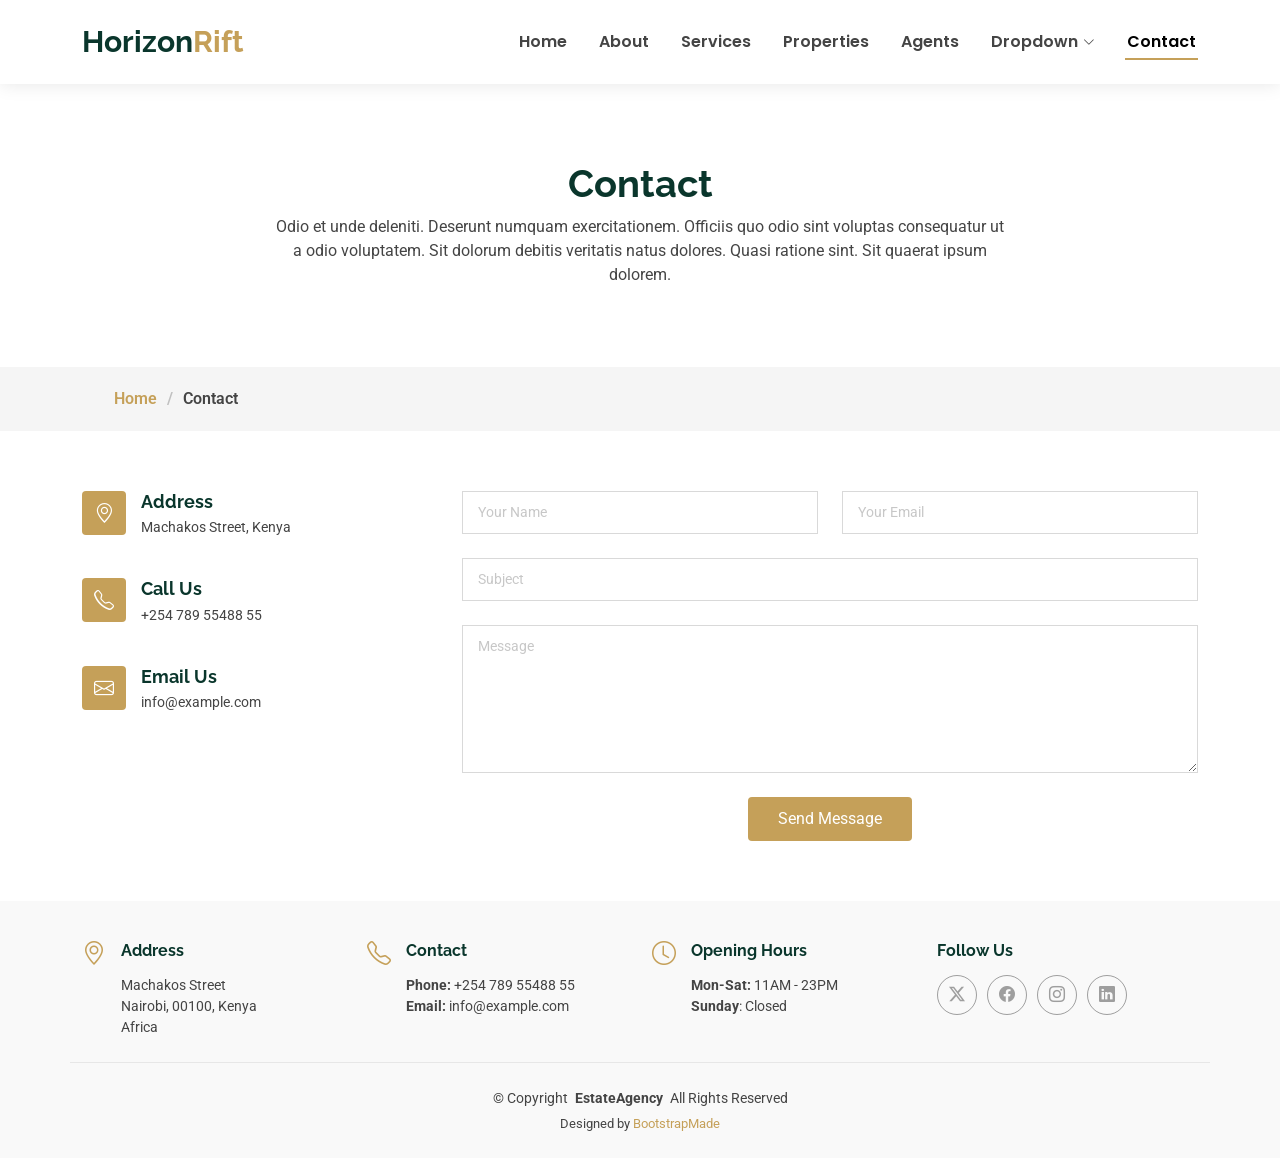
==== contact.html @ 794c617f "Fixed hosting directory paths globally" ====
<!DOCTYPE html>
<html lang="en">

<head>
  <meta charset="utf-8">
  <meta content="width=device-width, initial-scale=1.0" name="viewport">
  <title>Contact - Horizon Rift Properties</title>
  <meta name="description" content="">
  <meta name="keywords" content="">

  <!-- Favicons -->
  <link href="assets/img/favicon.png" rel="icon">
  <link href="assets/img/apple-touch-icon.png" rel="apple-touch-icon">

  <!-- Fonts -->
  <link href="https://fonts.googleapis.com" rel="preconnect">
  <link href="https://fonts.gstatic.com" rel="preconnect" crossorigin>
  <link href="https://fonts.googleapis.com/css2?family=Roboto:ital,wght@0,100;0,300;0,400;0,500;0,700;0,900;1,100;1,300;1,400;1,500;1,700;1,900&family=Poppins:ital,wght@0,100;0,200;0,300;0,400;0,500;0,600;0,700;0,800;0,900;1,100;1,200;1,300;1,400;1,500;1,600;1,700;1,800;1,900&family=Raleway:ital,wght@0,100;0,200;0,300;0,400;0,500;0,600;0,700;0,800;0,900;1,100;1,200;1,300;1,400;1,500;1,600;1,700;1,800;1,900&display=swap" rel="stylesheet">

  <!-- Vendor CSS Files -->
  <link href="assets/vendor/bootstrap/css/bootstrap.min.css" rel="stylesheet">
  <link href="assets/vendor/bootstrap-icons/bootstrap-icons.css" rel="stylesheet">
  <link href="assets/vendor/aos/aos.css" rel="stylesheet">
  <link href="assets/vendor/fontawesome-free/css/all.min.css" rel="stylesheet">
  <link href="assets/vendor/swiper/swiper-bundle.min.css" rel="stylesheet">

  <!-- Main CSS File -->
  <link href="assets/css/main.css" rel="stylesheet">

  <!-- =======================================================
  * Template Name: Horizon Rift Properties
  * Template URL: https://bootstrapmade.com/real-estate-agency-bootstrap-template/
  * Updated: Apr 08 2026 with Bootstrap v5.3.8
  * Author: BootstrapMade.com
  * License: https://bootstrapmade.com/license/
  ======================================================== -->
</head>

<body class="contact-page">

  <header id="header" class="header d-flex align-items-center fixed-top">
    <div class="container-fluid container-xl position-relative d-flex align-items-center justify-content-between">

      <a href="index.html" class="logo d-flex align-items-center">
        <!-- Uncomment the line below if you also wish to use an image logo -->
        <!-- <img src="assets/img/logo.png" alt=""> -->
        <h1 class="sitename">Horizon<span>Rift</span></h1>
      </a>

      <nav id="navmenu" class="navmenu">
        <ul>
          <li><a href="index.html">Home</a></li>
          <li><a href="about.html">About</a></li>
          <li><a href="services.html">Services</a></li>
          <li><a href="properties.html">Properties</a></li>
          <li><a href="agents.html">Agents</a></li>
          <li class="dropdown"><a href="#"><span>Dropdown</span> <i class="bi bi-chevron-down toggle-dropdown"></i></a>
            <ul>
              <li><a href="#">Dropdown 1</a></li>
              <li class="dropdown"><a href="#"><span>Deep Dropdown</span> <i class="bi bi-chevron-down toggle-dropdown"></i></a>
                <ul>
                  <li><a href="#">Deep Dropdown 1</a></li>
                  <li><a href="#">Deep Dropdown 2</a></li>
                  <li><a href="#">Deep Dropdown 3</a></li>
                  <li><a href="#">Deep Dropdown 4</a></li>
                  <li><a href="#">Deep Dropdown 5</a></li>
                </ul>
              </li>
              <li><a href="#">Dropdown 2</a></li>
              <li><a href="#">Dropdown 3</a></li>
              <li><a href="#">Dropdown 4</a></li>
            </ul>
          </li>
          <li><a href="contact.html" class="active">Contact</a></li>
        </ul>
        <i class="mobile-nav-toggle d-xl-none bi bi-list"></i>
      </nav>

    </div>
  </header>

  <main class="main">

    <!-- Page Title -->
    <div class="page-title" data-aos="fade">
      <div class="heading">
        <div class="container">
          <div class="row d-flex justify-content-center text-center">
            <div class="col-lg-8">
              <h1>Contact</h1>
              <p class="mb-0">Odio et unde deleniti. Deserunt numquam exercitationem. Officiis quo odio sint voluptas consequatur ut a odio voluptatem. Sit dolorum debitis veritatis natus dolores. Quasi ratione sint. Sit quaerat ipsum dolorem.</p>
            </div>
          </div>
        </div>
      </div>
      <nav class="breadcrumbs">
        <div class="container">
          <ol>
            <li><a href="index.html">Home</a></li>
            <li class="current">Contact</li>
          </ol>
        </div>
      </nav>
    </div><!-- End Page Title -->

    <!-- Contact Section -->
    <section id="contact" class="contact section">

      <div class="container" data-aos="fade-up" data-aos-delay="100">
        
        <div class="row gy-4">

          <div class="col-lg-4">
            <div class="info-item d-flex" data-aos="fade-up" data-aos-delay="300">
              <i class="bi bi-geo-alt flex-shrink-0"></i>
              <div>
                <h3>Address</h3>
                <p class="mb-0">Machakos Street, Kenya</p>
              </div>
            </div><!-- End Info Item -->

            <div class="info-item d-flex" data-aos="fade-up" data-aos-delay="400">
              <i class="bi bi-telephone flex-shrink-0"></i>
              <div>
                <h3>Call Us</h3>
                <p><a href="tel:+2547895488" style="color: inherit; text-decoration: none;">+254 789 55488 55</a></p>
              </div>
            </div><!-- End Info Item -->

            <div class="info-item d-flex" data-aos="fade-up" data-aos-delay="500">
              <i class="bi bi-envelope flex-shrink-0"></i>
              <div>
                <h3>Email Us</h3>
                <p><a href="mailto:info@example.com" style="color: inherit; text-decoration: none;">info@example.com</a></p>
              </div>
            </div><!-- End Info Item -->

          </div>

          <div class="col-lg-8">
            <form action="forms/contact.php" method="post" class="php-email-form" data-aos="fade-up" data-aos-delay="200">
              <div class="row gy-4">

                <div class="col-md-6">
                  <input type="text" name="name" class="form-control" placeholder="Your Name" required="">
                </div>

                <div class="col-md-6 ">
                  <input type="email" class="form-control" name="email" placeholder="Your Email" required="">
                </div>

                <div class="col-md-12">
                  <input type="text" class="form-control" name="subject" placeholder="Subject" required="">
                </div>

                <div class="col-md-12">
                  <textarea class="form-control" name="message" rows="6" placeholder="Message" required=""></textarea>
                </div>

                <div class="col-md-12 text-center">
                  <div class="loading">Loading</div>
                  <div class="error-message"></div>
                  <div class="sent-message">Your message has been sent. Thank you!</div>

                  <button type="submit">Send Message</button>
                </div>

              </div>
            </form>
          </div><!-- End Contact Form -->

        </div>

      </div>

    </section><!-- /Contact Section -->

  </main>

  <footer id="footer" class="footer light-background">

    <div class="container">
      <div class="row gy-3">
        <div class="col-lg-3 col-md-6 d-flex">
          <i class="bi bi-geo-alt icon"></i>
          <div class="address">
            <h4>Address</h4>
            <p>Machakos Street</p>
            <p>Nairobi, 00100, Kenya</p>
            <p>Africa</p>
          </div>

        </div>

        <div class="col-lg-3 col-md-6 d-flex">
          <i class="bi bi-telephone icon"></i>
          <div>
            <h4>Contact</h4>
            <p>
              <strong>Phone:</strong> <span>+254 789 55488 55</span><br>
              <strong>Email:</strong> <span>info@example.com</span><br>
            </p>
          </div>
        </div>

        <div class="col-lg-3 col-md-6 d-flex">
          <i class="bi bi-clock icon"></i>
          <div>
            <h4>Opening Hours</h4>
            <p>
              <strong>Mon-Sat:</strong> <span>11AM - 23PM</span><br>
              <strong>Sunday</strong>: <span>Closed</span>
            </p>
          </div>
        </div>

        <div class="col-lg-3 col-md-6">
          <h4>Follow Us</h4>
          <div class="social-links d-flex">
            <a href="#" class="twitter"><i class="bi bi-twitter-x"></i></a>
            <a href="#" class="facebook"><i class="bi bi-facebook"></i></a>
            <a href="#" class="instagram"><i class="bi bi-instagram"></i></a>
            <a href="#" class="linkedin"><i class="bi bi-linkedin"></i></a>
          </div>
        </div>

      </div>
    </div>

    <div class="container copyright text-center mt-4">
      <p>© <span>Copyright</span> <strong class="px-1 sitename">EstateAgency</strong> <span>All Rights Reserved</span></p>
      <div class="credits">
        <!-- All the links in the footer should remain intact. -->
        <!-- You can delete the links only if you've purchased the pro version. -->
        <!-- Licensing information: https://bootstrapmade.com/license/ -->
        <!-- Purchase the pro version with working PHP/AJAX contact form: [buy-url] -->
        Designed by <a href="https://bootstrapmade.com/">BootstrapMade</a>
      </div>
    </div>

  </footer>

  <!-- Scroll Top -->
  <a href="#" id="scroll-top" class="scroll-top d-flex align-items-center justify-content-center"><i class="bi bi-arrow-up-short"></i></a>

  <!-- Preloader -->
  <div id="preloader"></div>

  <!-- Vendor JS Files -->
  <script src="assets/vendor/bootstrap/js/bootstrap.bundle.min.js"></script>
  <script src="assets/vendor/php-email-form/validate.js"></script>
  <script src="assets/vendor/aos/aos.js"></script>
  <script src="assets/vendor/swiper/swiper-bundle.min.js"></script>
  <script src="assets/vendor/purecounter/purecounter_vanilla.js"></script>

  <!-- Main JS File -->
  <script src="assets/js/main.js"></script>

</body>

</html>
---- assets/css/main.css ----
/**
* Template Name: EstateAgency
* Template URL: https://bootstrapmade.com/real-estate-agency-bootstrap-template/
* Updated: Aug 09 2024 with Bootstrap v5.3.3
* Author: BootstrapMade.com
* License: https://bootstrapmade.com/license/
*/

/*--------------------------------------------------------------
# Font & Color Variables
# Help: https://bootstrapmade.com/color-system/
--------------------------------------------------------------*/
/* Fonts */
:root {
  --default-font: "Roboto",  system-ui, -apple-system, "Segoe UI", Roboto, "Helvetica Neue", Arial, "Noto Sans", "Liberation Sans", sans-serif, "Apple Color Emoji", "Segoe UI Emoji", "Segoe UI Symbol", "Noto Color Emoji";
  --heading-font: "Raleway",  sans-serif;
  --nav-font: "Poppins",  sans-serif;
}

/* Global Colors - The following color variables are used throughout the website. Updating them here will change the color scheme of the entire website */
:root { 
  --background-color: #ffffff; /* Background color for the entire website, including individual sections */
  --default-color: #444444; /* Default color used for the majority of the text content across the entire website */
  --heading-color: #0a362c; /* Color for headings, subheadings and title throughout the website */
  --accent-color: #c5a059; /* Accent color that represents your brand on the website. It's used for buttons, links, and other elements that need to stand out */
  --surface-color: #ffffff; /* The surface color is used as a background of boxed elements within sections, such as cards, icon boxes, or other elements that require a visual separation from the global background. */
  --contrast-color: #ffffff; /* Contrast color for text, ensuring readability against backgrounds of accent, heading, or default colors. */
}

/* Nav Menu Colors - The following color variables are used specifically for the navigation menu. They are separate from the global colors to allow for more customization options */
:root {
  --nav-color: #444444;  /* The default color of the main navmenu links */
  --nav-hover-color: #000000; /* Applied to main navmenu links when they are hovered over or active */
  --nav-mobile-background-color: #ffffff; /* Used as the background color for mobile navigation menu */
  --nav-dropdown-background-color: #ffffff; /* Used as the background color for dropdown items that appear when hovering over primary navigation items */
  --nav-dropdown-color: #444444; /* Used for navigation links of the dropdown items in the navigation menu. */
  --nav-dropdown-hover-color: #c5a059; /* Similar to --nav-hover-color, this color is applied to dropdown navigation links when they are hovered over. */
}

/* Color Presets - These classes override global colors when applied to any section or element, providing reuse of the sam color scheme. */

.light-background {
  --background-color: #f9f9f9;
  --surface-color: #ffffff;
}

.dark-background {
  --background-color: #060606;
  --default-color: #ffffff;
  --heading-color: #ffffff;
  --surface-color: #252525;
  --contrast-color: #ffffff;
}

/* Smooth scroll */
:root {
  scroll-behavior: smooth;
}

/*--------------------------------------------------------------
# General Styling & Shared Classes
--------------------------------------------------------------*/
body {
  color: var(--default-color);
  background-color: var(--background-color);
  font-family: var(--default-font);
}

a {
  color: var(--accent-color);
  text-decoration: none;
  transition: 0.3s;
}

a:hover {
  color: color-mix(in srgb, var(--accent-color), transparent 25%);
  text-decoration: none;
}

h1,
h2,
h3,
h4,
h5,
h6 {
  color: var(--heading-color);
  font-family: var(--heading-font);
}

/* PHP Email Form Messages
------------------------------*/
.php-email-form .error-message {
  display: none;
  background: #df1529;
  color: #ffffff;
  text-align: left;
  padding: 15px;
  margin-bottom: 24px;
  font-weight: 600;
}

.php-email-form .sent-message {
  display: none;
  color: #ffffff;
  background: #059652;
  text-align: center;
  padding: 15px;
  margin-bottom: 24px;
  font-weight: 600;
}

.php-email-form .loading {
  display: none;
  background: var(--surface-color);
  text-align: center;
  padding: 15px;
  margin-bottom: 24px;
}

.php-email-form .loading:before {
  content: "";
  display: inline-block;
  border-radius: 50%;
  width: 24px;
  height: 24px;
  margin: 0 10px -6px 0;
  border: 3px solid var(--accent-color);
  border-top-color: var(--surface-color);
  animation: php-email-form-loading 1s linear infinite;
}

@keyframes php-email-form-loading {
  0% {
    transform: rotate(0deg);
  }

  100% {
    transform: rotate(360deg);
  }
}

/*--------------------------------------------------------------
# Global Header
--------------------------------------------------------------*/
.header {
  color: var(--default-color);
  background-color: var(--background-color);
  padding: 15px 0;
  transition: all 0.5s;
  z-index: 997;
  box-shadow: 0px 0 18px rgba(0, 0, 0, 0.1);
}

.header .logo {
  line-height: 1;
}

.header .logo img {
  max-height: 32px;
  margin-right: 8px;
}

.header .logo h1 {
  font-size: 30px;
  margin: 0;
  font-weight: 700;
  color: var(--heading-color);
}

.header .logo h1 span {
  color: var(--accent-color);
}

/*--------------------------------------------------------------
# Navigation Menu
--------------------------------------------------------------*/
/* Desktop Navigation */
@media (min-width: 1200px) {
  .navmenu {
    padding: 0;
  }

  .navmenu ul {
    margin: 0;
    padding: 0;
    display: flex;
    list-style: none;
    align-items: center;
  }

  .navmenu li {
    position: relative;
  }

  .navmenu>ul>li {
    white-space: nowrap;
    padding: 15px 14px;
  }

  .navmenu>ul>li:last-child {
    padding-right: 0;
  }

  .navmenu a,
  .navmenu a:focus {
    color: var(--nav-color);
    font-size: 16px;
    padding: 0 2px;
    font-family: var(--nav-font);
    font-weight: 600;
    display: flex;
    align-items: center;
    justify-content: space-between;
    white-space: nowrap;
    transition: 0.3s;
    position: relative;
  }

  .navmenu a i,
  .navmenu a:focus i {
    font-size: 12px;
    line-height: 0;
    margin-left: 5px;
    transition: 0.3s;
  }

  .navmenu>ul>li>a:before {
    content: "";
    position: absolute;
    width: 100%;
    height: 2px;
    bottom: -6px;
    left: 0;
    background-color: var(--accent-color);
    visibility: hidden;
    width: 0px;
    transition: all 0.3s ease-in-out 0s;
  }

  .navmenu a:hover:before,
  .navmenu li:hover>a:before,
  .navmenu .active:before {
    visibility: visible;
    width: 100%;
  }

  .navmenu li:hover>a,
  .navmenu .active,
  .navmenu .active:focus {
    color: var(--nav-hover-color);
  }

  .navmenu .dropdown ul {
    margin: 0;
    padding: 10px 0;
    background: var(--nav-dropdown-background-color);
    display: block;
    position: absolute;
    visibility: hidden;
    left: 14px;
    top: 130%;
    opacity: 0;
    transition: 0.3s;
    border-radius: 4px;
    z-index: 99;
    box-shadow: 0px 0px 30px rgba(0, 0, 0, 0.1);
  }

  .navmenu .dropdown ul li {
    min-width: 200px;
  }

  .navmenu .dropdown ul a {
    padding: 10px 20px;
    font-size: 15px;
    text-transform: none;
    color: var(--nav-dropdown-color);
  }

  .navmenu .dropdown ul a i {
    font-size: 12px;
  }

  .navmenu .dropdown ul a:hover,
  .navmenu .dropdown ul .active:hover,
  .navmenu .dropdown ul li:hover>a {
    color: var(--nav-dropdown-hover-color);
  }

  .navmenu .dropdown:hover>ul {
    opacity: 1;
    top: 100%;
    visibility: visible;
  }

  .navmenu .dropdown .dropdown ul {
    top: 0;
    left: -90%;
    visibility: hidden;
  }

  .navmenu .dropdown .dropdown:hover>ul {
    opacity: 1;
    top: 0;
    left: -100%;
    visibility: visible;
  }
}

/* Mobile Navigation */
@media (max-width: 1199px) {
  .mobile-nav-toggle {
    color: var(--nav-color);
    font-size: 28px;
    line-height: 0;
    margin-right: 10px;
    cursor: pointer;
    transition: color 0.3s;
  }

  .navmenu {
    padding: 0;
    z-index: 9997;
  }

  .navmenu ul {
    display: none;
    list-style: none;
    position: absolute;
    inset: 60px 20px 20px 20px;
    padding: 10px 0;
    margin: 0;
    border-radius: 6px;
    background-color: var(--nav-mobile-background-color);
    border: 1px solid color-mix(in srgb, var(--default-color), transparent 90%);
    box-shadow: none;
    overflow-y: auto;
    transition: 0.3s;
    z-index: 9998;
  }

  .navmenu a,
  .navmenu a:focus {
    color: var(--nav-dropdown-color);
    padding: 10px 20px;
    font-family: var(--nav-font);
    font-size: 17px;
    font-weight: 500;
    display: flex;
    align-items: center;
    justify-content: space-between;
    white-space: nowrap;
    transition: 0.3s;
  }

  .navmenu a i,
  .navmenu a:focus i {
    font-size: 12px;
    line-height: 0;
    margin-left: 5px;
    width: 30px;
    height: 30px;
    display: flex;
    align-items: center;
    justify-content: center;
    border-radius: 50%;
    transition: 0.3s;
    background-color: color-mix(in srgb, var(--accent-color), transparent 90%);
  }

  .navmenu a i:hover,
  .navmenu a:focus i:hover {
    background-color: var(--accent-color);
    color: var(--contrast-color);
  }

  .navmenu a:hover,
  .navmenu .active,
  .navmenu .active:focus {
    color: var(--nav-dropdown-hover-color);
  }

  .navmenu .active i,
  .navmenu .active:focus i {
    background-color: var(--accent-color);
    color: var(--contrast-color);
    transform: rotate(180deg);
  }

  .navmenu .dropdown ul {
    position: static;
    display: none;
    z-index: 99;
    padding: 10px 0;
    margin: 10px 20px;
    background-color: var(--nav-dropdown-background-color);
    transition: all 0.5s ease-in-out;
  }

  .navmenu .dropdown ul ul {
    background-color: rgba(33, 37, 41, 0.1);
  }

  .navmenu .dropdown>.dropdown-active {
    display: block;
    background-color: rgba(33, 37, 41, 0.03);
  }

  .mobile-nav-active {
    overflow: hidden;
  }

  .mobile-nav-active .mobile-nav-toggle {
    color: #fff;
    position: absolute;
    font-size: 32px;
    top: 15px;
    right: 15px;
    margin-right: 0;
    z-index: 9999;
  }

  .mobile-nav-active .navmenu {
    position: fixed;
    overflow: hidden;
    inset: 0;
    background: rgba(33, 37, 41, 0.8);
    transition: 0.3s;
  }

  .mobile-nav-active .navmenu>ul {
    display: block;
  }
}

/*--------------------------------------------------------------
# Global Footer
--------------------------------------------------------------*/
.footer {
  color: var(--default-color);
  background-color: var(--background-color);
  font-size: 14px;
  padding: 40px 0 0 0;
  position: relative;
}

.footer .icon {
  color: var(--accent-color);
  margin-right: 15px;
  font-size: 24px;
  line-height: 0;
}

.footer h4 {
  font-size: 16px;
  font-weight: 700;
  margin-bottom: 15px;
}

.footer .address p {
  margin-bottom: 0px;
}

.footer .social-links a {
  display: flex;
  align-items: center;
  justify-content: center;
  width: 40px;
  height: 40px;
  border-radius: 50%;
  border: 1px solid color-mix(in srgb, var(--default-color), transparent 50%);
  font-size: 16px;
  color: color-mix(in srgb, var(--default-color), transparent 50%);
  margin-right: 10px;
  transition: 0.3s;
}

.footer .social-links a:hover {
  color: var(--accent-color);
  border-color: var(--accent-color);
}

.footer .copyright {
  padding: 25px 0;
  border-top: 1px solid color-mix(in srgb, var(--default-color), transparent 90%);
}

.footer .copyright p {
  margin-bottom: 0;
}

.footer .credits {
  margin-top: 5px;
  font-size: 13px;
}

/*--------------------------------------------------------------
# Preloader
--------------------------------------------------------------*/
#preloader {
  position: fixed;
  inset: 0;
  z-index: 999999;
  overflow: hidden;
  background: var(--background-color);
  transition: all 0.6s ease-out;
}

#preloader:before {
  content: "";
  position: fixed;
  top: calc(50% - 30px);
  left: calc(50% - 30px);
  border: 6px solid #ffffff;
  border-color: var(--accent-color) transparent var(--accent-color) transparent;
  border-radius: 50%;
  width: 60px;
  height: 60px;
  animation: animate-preloader 1.5s linear infinite;
}

@keyframes animate-preloader {
  0% {
    transform: rotate(0deg);
  }

  100% {
    transform: rotate(360deg);
  }
}

/*--------------------------------------------------------------
# Scroll Top Button
--------------------------------------------------------------*/
.scroll-top {
  position: fixed;
  visibility: hidden;
  opacity: 0;
  right: 15px;
  bottom: 15px;
  z-index: 99999;
  background-color: var(--accent-color);
  width: 40px;
  height: 40px;
  border-radius: 4px;
  transition: all 0.4s;
}

.scroll-top i {
  font-size: 24px;
  color: var(--contrast-color);
  line-height: 0;
}

.scroll-top:hover {
  background-color: color-mix(in srgb, var(--accent-color), transparent 20%);
  color: var(--contrast-color);
}

.scroll-top.active {
  visibility: visible;
  opacity: 1;
}

/*--------------------------------------------------------------
# Disable aos animation delay on mobile devices
--------------------------------------------------------------*/
@media screen and (max-width: 768px) {
  [data-aos-delay] {
    transition-delay: 0 !important;
  }
}

/*--------------------------------------------------------------
# Global Page Titles & Breadcrumbs
--------------------------------------------------------------*/
.page-title {
  color: var(--default-color);
  background-color: var(--background-color);
  position: relative;
}

.page-title .heading {
  padding: 160px 0 80px 0;
  border-top: 1px solid color-mix(in srgb, var(--default-color), transparent 90%);
}

.page-title .heading h1 {
  font-size: 38px;
  font-weight: 700;
}

.page-title nav {
  background-color: color-mix(in srgb, var(--default-color), transparent 95%);
  padding: 20px 0;
}

.page-title nav ol {
  display: flex;
  flex-wrap: wrap;
  list-style: none;
  margin: 0;
  font-size: 16px;
  font-weight: 600;
}

.page-title nav ol li+li {
  padding-left: 10px;
}

.page-title nav ol li+li::before {
  content: "/";
  display: inline-block;
  padding-right: 10px;
  color: color-mix(in srgb, var(--default-color), transparent 70%);
}

/*--------------------------------------------------------------
# Global Sections
--------------------------------------------------------------*/
section,
.section {
  color: var(--default-color);
  background-color: var(--background-color);
  padding: 60px 0;
  scroll-margin-top: 90px;
  overflow: clip;
}

@media (max-width: 1199px) {

  section,
  .section {
    scroll-margin-top: 66px;
  }
}

/*--------------------------------------------------------------
# Global Section Titles
--------------------------------------------------------------*/
.section-title {
  text-align: center;
  padding-bottom: 60px;
  position: relative;
}

.section-title h2 {
  font-size: 32px;
  font-weight: 700;
  margin-bottom: 15px;
}

.section-title p {
  margin-bottom: 0;
}

/*--------------------------------------------------------------
# Hero Section
--------------------------------------------------------------*/
.hero {
  padding: 0;
}

.hero .carousel {
  width: 100%;
  min-height: 100vh;
  padding: 0;
  margin: 0;
  background-color: var(--background-color);
  position: relative;
  overflow: hidden;
}

.hero img {
  position: absolute;
  inset: 0;
  display: block;
  width: 100%;
  height: 100%;
  object-fit: cover;
  z-index: 1;
}

.hero .carousel-item {
  position: absolute;
  inset: 0;
  background-size: cover;
  background-position: center;
  background-repeat: no-repeat;
  overflow: hidden;
}

.hero .carousel-item:before {
  content: "";
  background: color-mix(in srgb, var(--background-color), transparent 60%);
  position: absolute;
  inset: 0;
  z-index: 2;
}

.hero .carousel-container {
  position: absolute;
  inset: 90px 100px;
  display: flex;
  justify-content: center;
  align-items: center;
  flex-direction: column;
  z-index: 3;
}

@media (max-width: 575px) {
  .hero .carousel-container {
    inset: 90px 50px;
  }
}

.hero h2 {
  margin-bottom: 30px;
  font-size: 56px;
  font-weight: 900;
  text-transform: uppercase;
}

.hero h2 span {
  color: var(--accent-color);
}

@media (max-width: 768px) {
  .hero h2 {
    font-size: 30px;
  }
}

.hero .btn-get-started {
  color: var(--contrast-color);
  font-family: var(--heading-font);
  font-weight: 600;
  font-size: 18px;
  letter-spacing: 1px;
  text-transform: uppercase;
  display: inline-block;
  padding: 10px 40px;
  border-radius: 50px;
  transition: 0.5s;
  margin: 10px 0;
  align-self: flex-start;
  flex-shrink: 0;
  border: 2px solid var(--accent-color);
}

.hero .btn-get-started:hover {
  background: color-mix(in srgb, var(--accent-color), transparent 20%);
}

.hero .carousel-control-prev,
.hero .carousel-control-next {
  width: 10%;
  transition: 0.3s;
  opacity: 0.5;
  z-index: 3;
}

.hero .carousel-control-prev:focus,
.hero .carousel-control-next:focus {
  opacity: 0.5;
}

.hero .carousel-control-prev:hover,
.hero .carousel-control-next:hover {
  opacity: 0.9;
}

@media (min-width: 1024px) {

  .hero .carousel-control-prev,
  .hero .carousel-control-next {
    width: 5%;
  }
}

.hero .carousel-control-next-icon,
.hero .carousel-control-prev-icon {
  background: none;
  font-size: 32px;
  line-height: 1;
}

.hero .carousel-indicators {
  list-style: none;
}

.hero .carousel-indicators li {
  cursor: pointer;
  opacity: 1;
  height: 6px;
  width: 20px;
  transition: 0.3s;
  padding: 0;
}

.hero .carousel-indicators .active {
  background-color: var(--accent-color);
  width: 40px;
}

/*--------------------------------------------------------------
# Services Section
--------------------------------------------------------------*/
.services .service-item {
  background-color: var(--surface-color);
  box-shadow: 0px 5px 90px 0px rgba(0, 0, 0, 0.1);
  padding: 60px 30px;
  transition: all ease-in-out 0.3s;
  border-radius: 18px;
  border-bottom: 5px solid var(--surface-color);
  height: 100%;
}

.services .service-item .icon {
  color: var(--contrast-color);
  background: var(--accent-color);
  margin: 0;
  width: 64px;
  height: 64px;
  border-radius: 50px;
  display: flex;
  align-items: center;
  justify-content: center;
  margin-bottom: 20px;
  font-size: 28px;
  transition: ease-in-out 0.3s;
}

.services .service-item h3 {
  font-weight: 700;
  margin: 10px 0 15px 0;
  font-size: 22px;
  transition: ease-in-out 0.3s;
}

.services .service-item p {
  line-height: 24px;
  font-size: 14px;
  margin-bottom: 0;
}

@media (min-width: 1365px) {
  .services .service-item:hover {
    transform: translateY(-10px);
    border-color: var(--accent-color);
  }

  .services .service-item:hover h3 {
    color: var(--accent-color);
  }
}

/*--------------------------------------------------------------
# Agents Section
--------------------------------------------------------------*/
.agents .member {
  position: relative;
}

.agents .member .pic {
  overflow: hidden;
  margin-bottom: 50px;
}

.agents .member .member-info {
  background-color: var(--surface-color);
  color: color-mix(in srgb, var(--default-color), transparent 20%);
  box-shadow: 0px 2px 15px rgba(0, 0, 0, 0.1);
  position: absolute;
  bottom: -50px;
  left: 20px;
  right: 20px;
  padding: 20px 15px;
  overflow: hidden;
  transition: 0.5s;
}

.agents .member h4 {
  font-weight: 700;
  margin-bottom: 10px;
  font-size: 16px;
  position: relative;
  padding-bottom: 10px;
}

.agents .member h4::after {
  content: "";
  position: absolute;
  display: block;
  width: 50px;
  height: 1px;
  background: color-mix(in srgb, var(--default-color), transparent 60%);
  bottom: 0;
  left: 0;
}

.agents .member span {
  font-style: italic;
  display: block;
  font-size: 13px;
}

.agents .member .social {
  position: absolute;
  right: 15px;
  bottom: 15px;
}

.agents .member .social a {
  transition: color 0.3s;
  color: color-mix(in srgb, var(--default-color), transparent 70%);
}

.agents .member .social a:hover {
  color: var(--accent-color);
}

.agents .member .social i {
  font-size: 16px;
  margin: 0 2px;
}

/*--------------------------------------------------------------
# Testimonials Section
--------------------------------------------------------------*/
.testimonials .testimonial-item {
  background-color: var(--surface-color);
  box-shadow: 0px 0 20px rgba(0, 0, 0, 0.1);
  box-sizing: content-box;
  padding: 30px;
  margin: 40px 30px;
  min-height: 320px;
  display: flex;
  flex-direction: column;
  text-align: center;
  transition: 0.3s;
}

.testimonials .testimonial-item .stars {
  margin-bottom: 15px;
}

.testimonials .testimonial-item .stars i {
  color: #ffc107;
  margin: 0 1px;
}

.testimonials .testimonial-item .testimonial-img {
  width: 90px;
  border-radius: 50%;
  border: 4px solid var(--background-color);
  margin: 0 auto;
}

.testimonials .testimonial-item h3 {
  font-size: 18px;
  font-weight: bold;
  margin: 10px 0 5px 0;
}

.testimonials .testimonial-item h4 {
  font-size: 14px;
  color: color-mix(in srgb, var(--default-color), transparent 40%);
  margin: 0;
}

.testimonials .testimonial-item p {
  font-style: italic;
  margin: 0 auto 15px auto;
}

.testimonials .swiper-wrapper {
  height: auto;
}

.testimonials .swiper-pagination {
  margin-top: 20px;
  position: relative;
}

.testimonials .swiper-pagination .swiper-pagination-bullet {
  width: 12px;
  height: 12px;
  background-color: color-mix(in srgb, var(--default-color), transparent 85%);
  opacity: 1;
}

.testimonials .swiper-pagination .swiper-pagination-bullet-active {
  background-color: var(--accent-color);
}

.testimonials .swiper-slide {
  opacity: 0.3;
}

@media (max-width: 1199px) {
  .testimonials .swiper-slide-active {
    opacity: 1;
  }

  .testimonials .swiper-pagination {
    margin-top: 0;
  }

  .testimonials .testimonial-item {
    margin: 40px 20px;
  }
}

@media (min-width: 1200px) {
  .testimonials .swiper-slide-next {
    opacity: 1;
    transform: scale(1.12);
  }
}

/*--------------------------------------------------------------
# About Section
--------------------------------------------------------------*/
.about .content .who-we-are {
  text-transform: uppercase;
  margin-bottom: 15px;
  color: color-mix(in srgb, var(--default-color), transparent 40%);
}

.about .content h3 {
  font-size: 2rem;
  font-weight: 700;
}

.about .content ul {
  list-style: none;
  padding: 0;
}

.about .content ul li {
  padding-bottom: 10px;
}

.about .content ul i {
  font-size: 1.25rem;
  margin-right: 4px;
  color: var(--accent-color);
}

.about .content p:last-child {
  margin-bottom: 0;
}

.about .content .read-more {
  background: var(--accent-color);
  color: var(--contrast-color);
  font-family: var(--heading-font);
  font-weight: 500;
  font-size: 16px;
  letter-spacing: 1px;
  padding: 12px 24px;
  border-radius: 5px;
  transition: 0.3s;
  display: inline-flex;
  align-items: center;
  justify-content: center;
}

.about .content .read-more i {
  font-size: 18px;
  margin-left: 5px;
  line-height: 0;
  transition: 0.3s;
}

.about .content .read-more:hover {
  background: color-mix(in srgb, var(--accent-color), transparent 20%);
  padding-right: 19px;
}

.about .content .read-more:hover i {
  margin-left: 10px;
}

.about .about-images img {
  border-radius: 10px;
}

/*--------------------------------------------------------------
# Stats Section
--------------------------------------------------------------*/
.stats .stats-item {
  background-color: var(--surface-color);
  box-shadow: 0px 0 30px rgba(0, 0, 0, 0.1);
  padding: 30px;
}

.stats .stats-item i {
  color: var(--accent-color);
  font-size: 42px;
  line-height: 0;
  margin-right: 20px;
}

.stats .stats-item span {
  color: var(--heading-color);
  font-size: 36px;
  display: block;
  font-weight: 600;
}

.stats .stats-item p {
  padding: 0;
  margin: 0;
  font-family: var(--heading-font);
  font-size: 16px;
}

/*--------------------------------------------------------------
# Features Section
--------------------------------------------------------------*/
.features .features-image {
  position: relative;
  min-height: 400px;
}

.features .features-image img {
  position: absolute;
  inset: 0;
  display: block;
  width: 100%;
  height: 100%;
  object-fit: cover;
  z-index: 1;
}

.features h3 {
  font-size: 28px;
  font-weight: 700;
  margin-bottom: 20px;
  padding-bottom: 20px;
  position: relative;
}

.features h3:after {
  content: "";
  background: var(--accent-color);
  position: absolute;
  display: block;
  width: 50px;
  height: 3px;
  left: 0;
  bottom: 0;
}

.features .icon-box {
  margin-top: 50px;
}

.features .icon-box i {
  color: var(--accent-color);
  background-color: var(--surface-color);
  display: flex;
  align-items: center;
  justify-content: center;
  margin-right: 25px;
  font-size: 28px;
  width: 56px;
  height: 56px;
  border-radius: 4px;
  line-height: 0;
  box-shadow: 0px 2px 30px rgba(0, 0, 0, 0.1);
  transition: 0.3s;
}

.features .icon-box:hover i {
  background-color: var(--accent-color);
  color: var(--contrast-color);
}

.features .icon-box h4 {
  font-weight: 700;
  margin-bottom: 10px;
  font-size: 18px;
}

.features .icon-box h4 a {
  color: var(--heading-color);
  transition: 0.3s;
}

.features .icon-box h4 a:hover {
  color: var(--accent-color);
}

.features .icon-box p {
  line-height: 24px;
  font-size: 14px;
  margin-bottom: 0;
}

/*--------------------------------------------------------------
# Service Details Section
--------------------------------------------------------------*/
.service-details .service-box {
  background-color: var(--surface-color);
  padding: 20px;
  box-shadow: 0px 2px 20px rgba(0, 0, 0, 0.1);
}

.service-details .service-box+.service-box {
  margin-top: 30px;
}

.service-details .service-box h4 {
  font-size: 20px;
  font-weight: 700;
  border-bottom: 2px solid color-mix(in srgb, var(--default-color), transparent 92%);
  padding-bottom: 15px;
  margin-bottom: 15px;
}

.service-details .services-list {
  background-color: var(--surface-color);
}

.service-details .services-list a {
  color: color-mix(in srgb, var(--default-color), transparent 20%);
  background-color: color-mix(in srgb, var(--default-color), transparent 96%);
  display: flex;
  align-items: center;
  padding: 12px 15px;
  margin-top: 15px;
  transition: 0.3s;
}

.service-details .services-list a:first-child {
  margin-top: 0;
}

.service-details .services-list a i {
  font-size: 16px;
  margin-right: 8px;
  color: var(--accent-color);
}

.service-details .services-list a.active {
  color: var(--contrast-color);
  background-color: var(--accent-color);
}

.service-details .services-list a.active i {
  color: var(--contrast-color);
}

.service-details .services-list a:hover {
  background-color: color-mix(in srgb, var(--accent-color), transparent 95%);
  color: var(--accent-color);
}

.service-details .download-catalog a {
  color: var(--default-color);
  display: flex;
  align-items: center;
  padding: 10px 0;
  transition: 0.3s;
  border-top: 1px solid color-mix(in srgb, var(--default-color), transparent 90%);
}

.service-details .download-catalog a:first-child {
  border-top: 0;
  padding-top: 0;
}

.service-details .download-catalog a:last-child {
  padding-bottom: 0;
}

.service-details .download-catalog a i {
  font-size: 24px;
  margin-right: 8px;
  color: var(--accent-color);
}

.service-details .download-catalog a:hover {
  color: var(--accent-color);
}

.service-details .help-box {
  background-color: var(--accent-color);
  color: var(--contrast-color);
  margin-top: 30px;
  padding: 30px 15px;
}

.service-details .help-box .help-icon {
  font-size: 48px;
}

.service-details .help-box h4,
.service-details .help-box a {
  color: var(--contrast-color);
}

.service-details .services-img {
  margin-bottom: 20px;
}

.service-details h3 {
  font-size: 26px;
  font-weight: 700;
}

.service-details p {
  font-size: 15px;
}

.service-details ul {
  list-style: none;
  padding: 0;
  font-size: 15px;
}

.service-details ul li {
  padding: 5px 0;
  display: flex;
  align-items: center;
}

.service-details ul i {
  font-size: 20px;
  margin-right: 8px;
  color: var(--accent-color);
}

/*--------------------------------------------------------------
# Contact Section
--------------------------------------------------------------*/
.contact .info-item+.info-item {
  margin-top: 40px;
}

.contact .info-item i {
  color: var(--contrast-color);
  background: var(--accent-color);
  font-size: 20px;
  width: 44px;
  height: 44px;
  display: flex;
  justify-content: center;
  align-items: center;
  border-radius: 4px;
  transition: all 0.3s ease-in-out;
  margin-right: 15px;
}

.contact .info-item h3 {
  padding: 0;
  font-size: 18px;
  font-weight: 700;
  margin-bottom: 5px;
}

.contact .info-item p {
  padding: 0;
  margin-bottom: 0;
  font-size: 14px;
}

.contact .php-email-form {
  height: 100%;
}

.contact .php-email-form input[type=text],
.contact .php-email-form input[type=email],
.contact .php-email-form textarea {
  font-size: 14px;
  padding: 10px 15px;
  box-shadow: none;
  border-radius: 0;
  color: var(--default-color);
  background-color: color-mix(in srgb, var(--background-color), transparent 50%);
  border-color: color-mix(in srgb, var(--default-color), transparent 80%);
}

.contact .php-email-form input[type=text]:focus,
.contact .php-email-form input[type=email]:focus,
.contact .php-email-form textarea:focus {
  border-color: var(--accent-color);
}

.contact .php-email-form input[type=text]::placeholder,
.contact .php-email-form input[type=email]::placeholder,
.contact .php-email-form textarea::placeholder {
  color: color-mix(in srgb, var(--default-color), transparent 70%);
}

.contact .php-email-form button[type=submit] {
  color: var(--contrast-color);
  background: var(--accent-color);
  border: 0;
  padding: 10px 30px;
  transition: 0.4s;
  border-radius: 4px;
}

.contact .php-email-form button[type=submit]:hover {
  background: color-mix(in srgb, var(--accent-color), transparent 20%);
}

/*--------------------------------------------------------------
# Real Estate Section
--------------------------------------------------------------*/
.real-estate .card {
  background-color: var(--background-color);
  color: var(--default-color);
  border: none;
  position: relative;
  border-radius: 0px;
  overflow: hidden;
  min-height: 500px;
}

.real-estate .card:before {
  content: "";
  position: absolute;
  inset: 0;
  background: linear-gradient(180deg, rgba(255, 255, 255, 0) 25%, rgba(0, 0, 0, 0.9) 75%);
  z-index: 2;
}

.real-estate .card img {
  position: absolute;
  inset: 0;
  display: block;
  width: 100%;
  height: 100%;
  object-fit: cover;
  z-index: 1;
}

.real-estate .card .card-body {
  position: absolute;
  bottom: 0;
  left: 0;
  right: 0;
  z-index: 3;
  padding: 30px;
}

.real-estate .card .card-body .sale-rent {
  display: inline-block;
  font-size: 15px;
  font-weight: 500;
  color: var(--contrast-color);
  padding: 4px 20px;
  border: 2px solid var(--accent-color);
  border-radius: 50px;
  margin-bottom: 10px;
}

.real-estate .card .card-body h3 {
  font-weight: 700;
  font-size: 20px;
  margin-bottom: 0px;
  padding-left: 10px;
  border-left: 3px solid var(--accent-color);
}

.real-estate .card .card-body h3 a {
  color: var(--contrast-color);
}

.real-estate .card .card-body .card-content {
  background-color: var(--accent-color);
  color: var(--contrast-color);
  height: 80px;
  visibility: hidden;
  opacity: 0;
  margin-top: 10px;
  margin-bottom: -80px;
  margin-left: -30px;
  margin-right: -30px;
  transition: 0.3s;
  padding: 0 10px;
}

.real-estate .card .card-body .card-content .propery-info {
  font-weight: 500;
}

.real-estate .card:hover .card-content {
  margin-bottom: -30px;
  visibility: visible;
  opacity: 1;
}

/*--------------------------------------------------------------
# Real Estate 2 Section
--------------------------------------------------------------*/
.real-estate-2 .portfolio-details-slider img {
  width: 100%;
}

.real-estate-2 .swiper-wrapper {
  height: auto;
}

.real-estate-2 .swiper-button-prev,
.real-estate-2 .swiper-button-next {
  width: 48px;
  height: 48px;
}

.real-estate-2 .swiper-button-prev:after,
.real-estate-2 .swiper-button-next:after {
  color: rgba(255, 255, 255, 0.8);
  background-color: rgba(0, 0, 0, 0.15);
  font-size: 24px;
  border-radius: 50%;
  width: 48px;
  height: 48px;
  display: flex;
  align-items: center;
  justify-content: center;
  transition: 0.3s;
}

.real-estate-2 .swiper-button-prev:hover:after,
.real-estate-2 .swiper-button-next:hover:after {
  background-color: rgba(0, 0, 0, 0.3);
}

@media (max-width: 575px) {

  .real-estate-2 .swiper-button-prev,
  .real-estate-2 .swiper-button-next {
    display: none;
  }
}

.real-estate-2 .swiper-pagination {
  margin-top: 20px;
  position: relative;
}

.real-estate-2 .swiper-pagination .swiper-pagination-bullet {
  width: 10px;
  height: 10px;
  background-color: color-mix(in srgb, var(--default-color), transparent 85%);
  opacity: 1;
}

.real-estate-2 .swiper-pagination .swiper-pagination-bullet-active {
  background-color: var(--accent-color);
}

.real-estate-2 .portfolio-info h3 {
  font-size: 22px;
  font-weight: 700;
  margin-bottom: 20px;
  padding-bottom: 20px;
  position: relative;
}

.real-estate-2 .portfolio-info h3:after {
  content: "";
  position: absolute;
  display: block;
  width: 50px;
  height: 3px;
  background: var(--accent-color);
  left: 0;
  bottom: 0;
}

.real-estate-2 .portfolio-info ul {
  list-style: none;
  padding: 0;
  font-size: 15px;
}

.real-estate-2 .portfolio-info ul li {
  display: flex;
  flex-direction: column;
  padding-bottom: 15px;
}

.real-estate-2 .portfolio-info ul strong {
  text-transform: uppercase;
  font-weight: 400;
  color: color-mix(in srgb, var(--default-color), transparent 50%);
  font-size: 14px;
}

.real-estate-2 .portfolio-info .btn-visit {
  padding: 8px 40px;
  background: var(--accent-color);
  color: var(--contrast-color);
  border-radius: 50px;
  transition: 0.3s;
}

.real-estate-2 .portfolio-info .btn-visit:hover {
  background: color-mix(in srgb, var(--accent-color), transparent 20%);
}

.real-estate-2 .portfolio-description h2 {
  font-size: 26px;
  font-weight: 700;
  margin-bottom: 20px;
}

.real-estate-2 .portfolio-description p {
  padding: 0;
}

.real-estate-2 .portfolio-description .testimonial-item {
  padding: 30px 30px 0 30px;
  position: relative;
  background: color-mix(in srgb, var(--default-color), transparent 97%);
  margin-bottom: 50px;
}

.real-estate-2 .portfolio-description .testimonial-item .testimonial-img {
  width: 90px;
  border-radius: 50px;
  border: 6px solid var(--background-color);
  float: left;
  margin: 0 10px 0 0;
}

.real-estate-2 .portfolio-description .testimonial-item h3 {
  font-size: 18px;
  font-weight: bold;
  margin: 15px 0 5px 0;
  padding-top: 20px;
}

.real-estate-2 .portfolio-description .testimonial-item h4 {
  font-size: 14px;
  color: #6c757d;
  margin: 0;
}

.real-estate-2 .portfolio-description .testimonial-item .quote-icon-left,
.real-estate-2 .portfolio-description .testimonial-item .quote-icon-right {
  color: color-mix(in srgb, var(--accent-color), transparent 50%);
  font-size: 26px;
  line-height: 0;
}

.real-estate-2 .portfolio-description .testimonial-item .quote-icon-left {
  display: inline-block;
  left: -5px;
  position: relative;
}

.real-estate-2 .portfolio-description .testimonial-item .quote-icon-right {
  display: inline-block;
  right: -5px;
  position: relative;
  top: 10px;
  transform: scale(-1, -1);
}

.real-estate-2 .portfolio-description .testimonial-item p {
  font-style: italic;
  margin: 0 0 15px 0 0 0;
  padding: 0;
}

.real-estate-2 .nav-pills {
  border-bottom: 1px solid color-mix(in srgb, var(--default-color), transparent 85%);
}

.real-estate-2 .nav-pills li+li {
  margin-left: 40px;
}

.real-estate-2 .nav-link {
  background: none;
  font-size: 18px;
  font-weight: 400;
  color: var(--default-color);
  padding: 12px 0;
  margin-bottom: -2px;
  border-radius: 0;
}

.real-estate-2 .nav-link.active {
  color: var(--accent-color);
  background: none;
  border-bottom: 3px solid var(--accent-color);
}

@media (max-width: 575px) {
  .real-estate-2 .nav-link {
    font-size: 16px;
  }
}

.real-estate-2 .tab-content h4 {
  font-size: 18px;
  margin: 0;
  font-weight: 700;
  color: var(--default-color);
}

.real-estate-2 .tab-content i {
  font-size: 22px;
  line-height: 0;
  margin-right: 8px;
  color: var(--accent-color);
}

/*--------------------------------------------------------------
# Starter Section Section
--------------------------------------------------------------*/
.starter-section {
  /* Add your styles here */
}
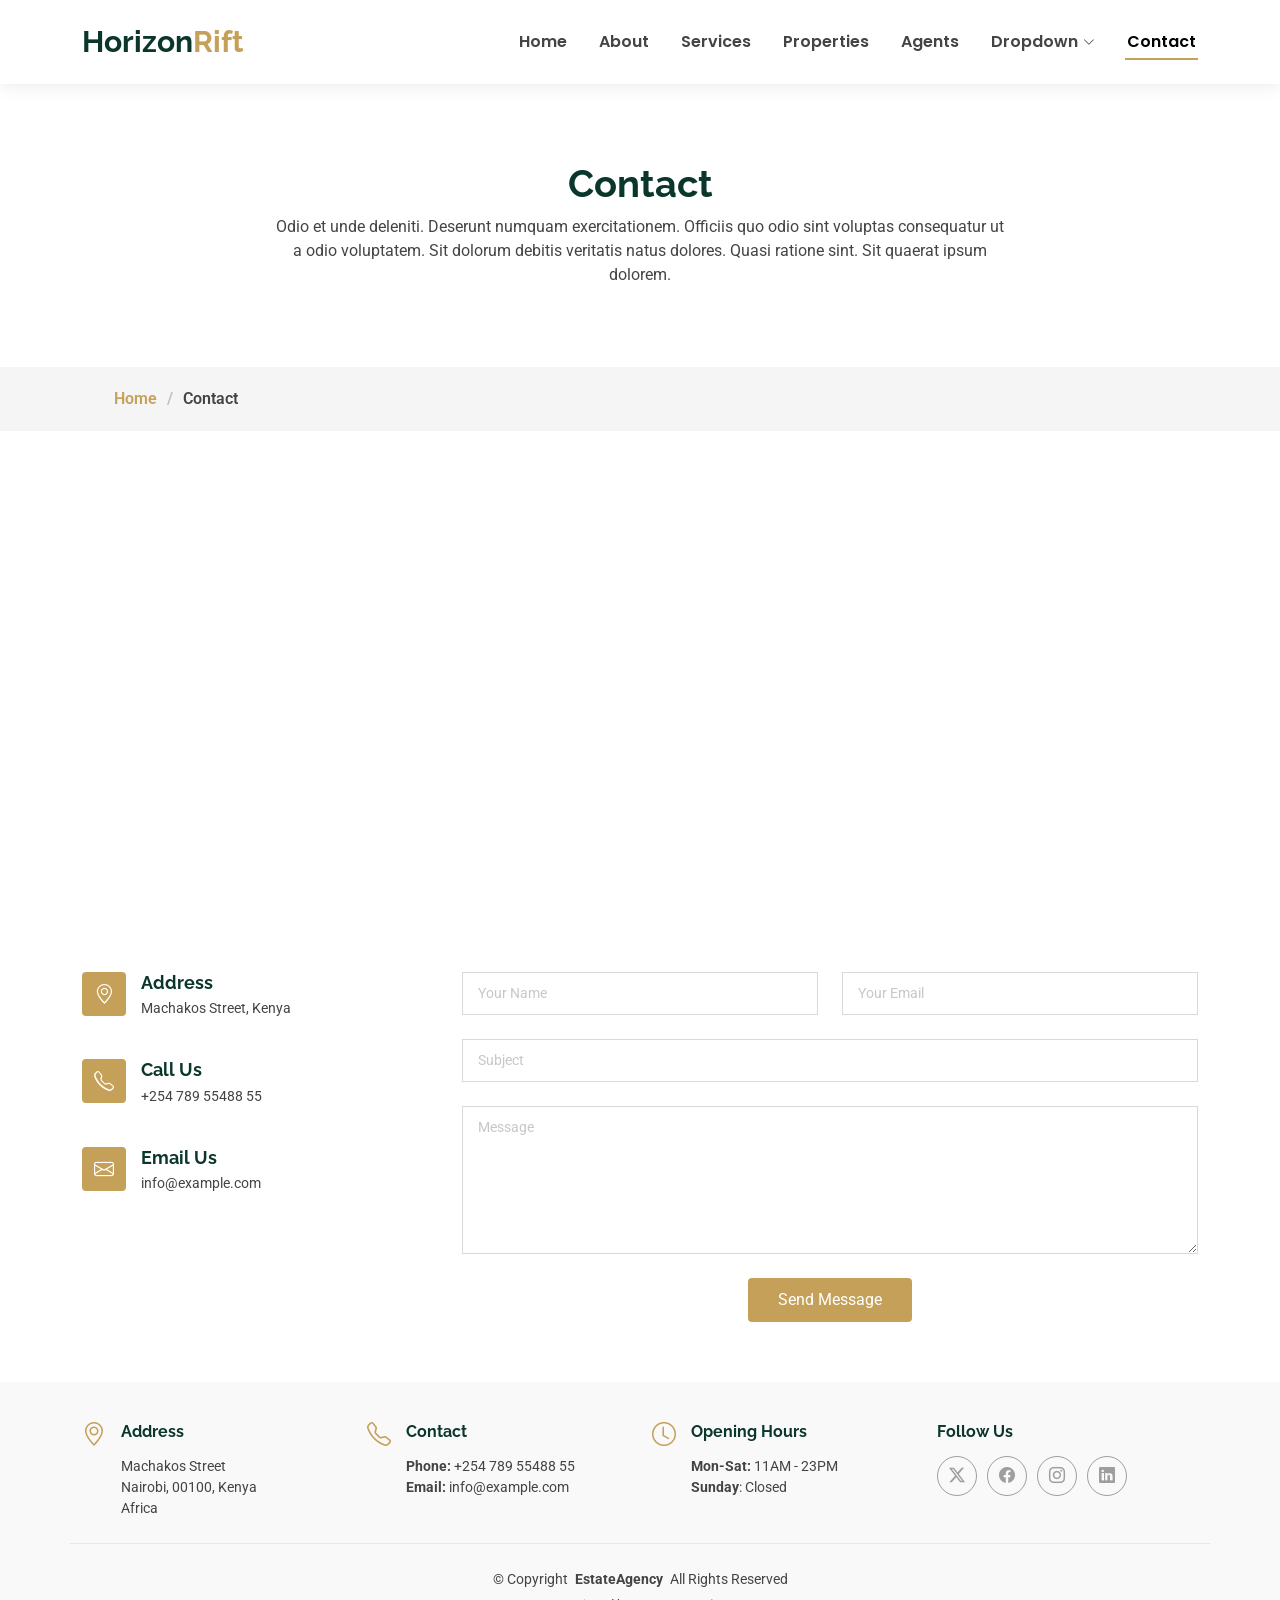
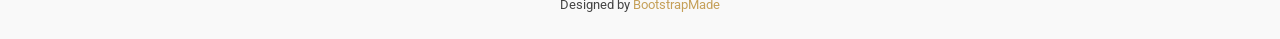
==== commit 1670cc66: "restored google map section with machakos kenya coordinates" ====
--- a/contact.html
+++ b/contact.html
@@ -105,6 +105,11 @@
 
     <!-- Contact Section -->
     <section id="contact" class="contact section">
+      
+      <div class="mb-4" data-aos="fade-up" data-aos-delay="200">
+        <iframe src="https://google.com" width="100%" height="450" style="border:0;" allowfullscreen="" loading="lazy"></iframe>
+      </div><!-- End Google Maps -->
+
 
       <div class="container" data-aos="fade-up" data-aos-delay="100">
         
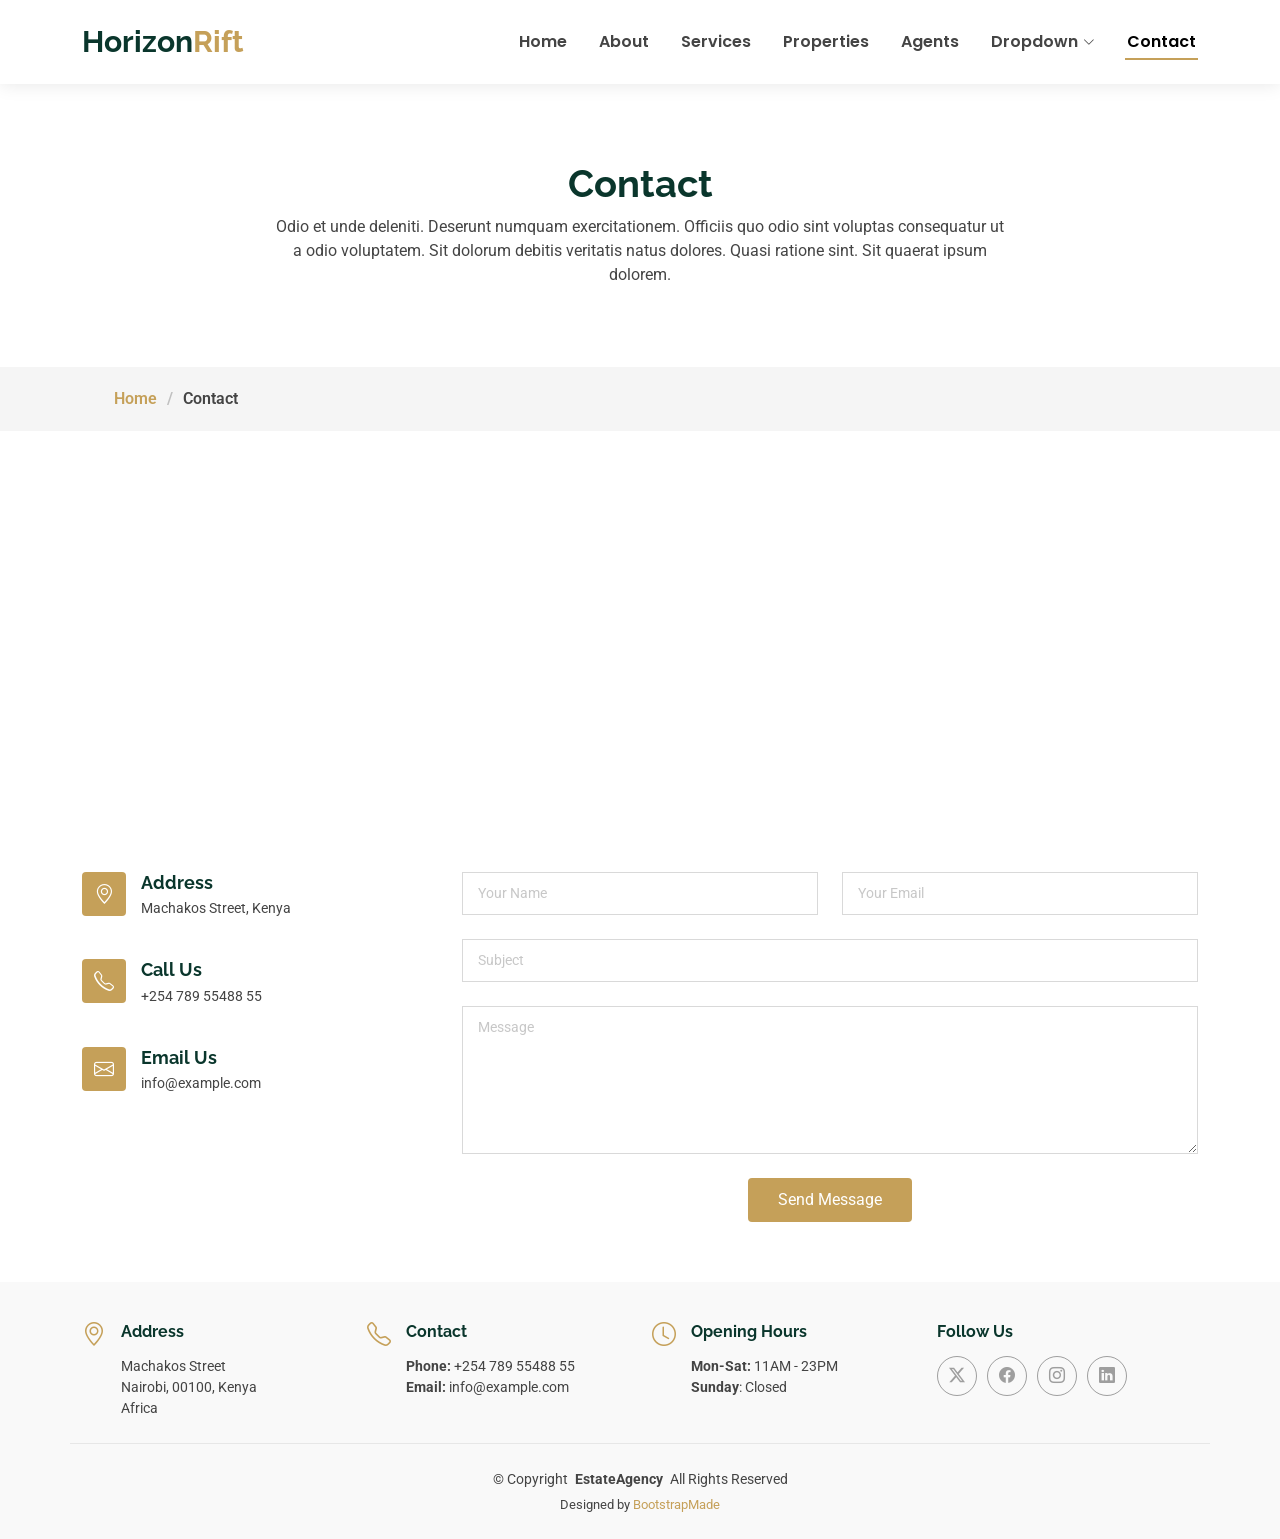
==== commit 227247d8: "Restored map section and updated property images" ====
--- a/contact.html
+++ b/contact.html
@@ -105,9 +105,11 @@
 
     <!-- Contact Section -->
     <section id="contact" class="contact section">
-      
-      <div class="mb-4" data-aos="fade-up" data-aos-delay="200">
-        <iframe src="https://google.com" width="100%" height="450" style="border:0;" allowfullscreen="" loading="lazy"></iframe>
+
+      <div class="mb-4" data-aos="fade-up" data-aos-delay="100">
+        <iframe style="border:0; width: 100%; height: 350px;" src="https://www.google.com/maps/embed?pb=!1m18!1m12!1m3!1d15955.18709116803!2d36.8166235!3d-1.2920656!2m3!1f0!2f0!3f0!3m2!1i1024!2i768!4f13.1!3m3!1m2!1s0x182f10a7e8b8c9b5%3A0x7e8b8c9b5e8b8c9b5!2sMachakos%20Street%2C%20Nairobi%2C%20Kenya!5e0!3m2!1sen!2sus!4v1697040000000" frameborder="0" allowfullscreen></iframe>
+    
+
       </div><!-- End Google Maps -->
 
 
